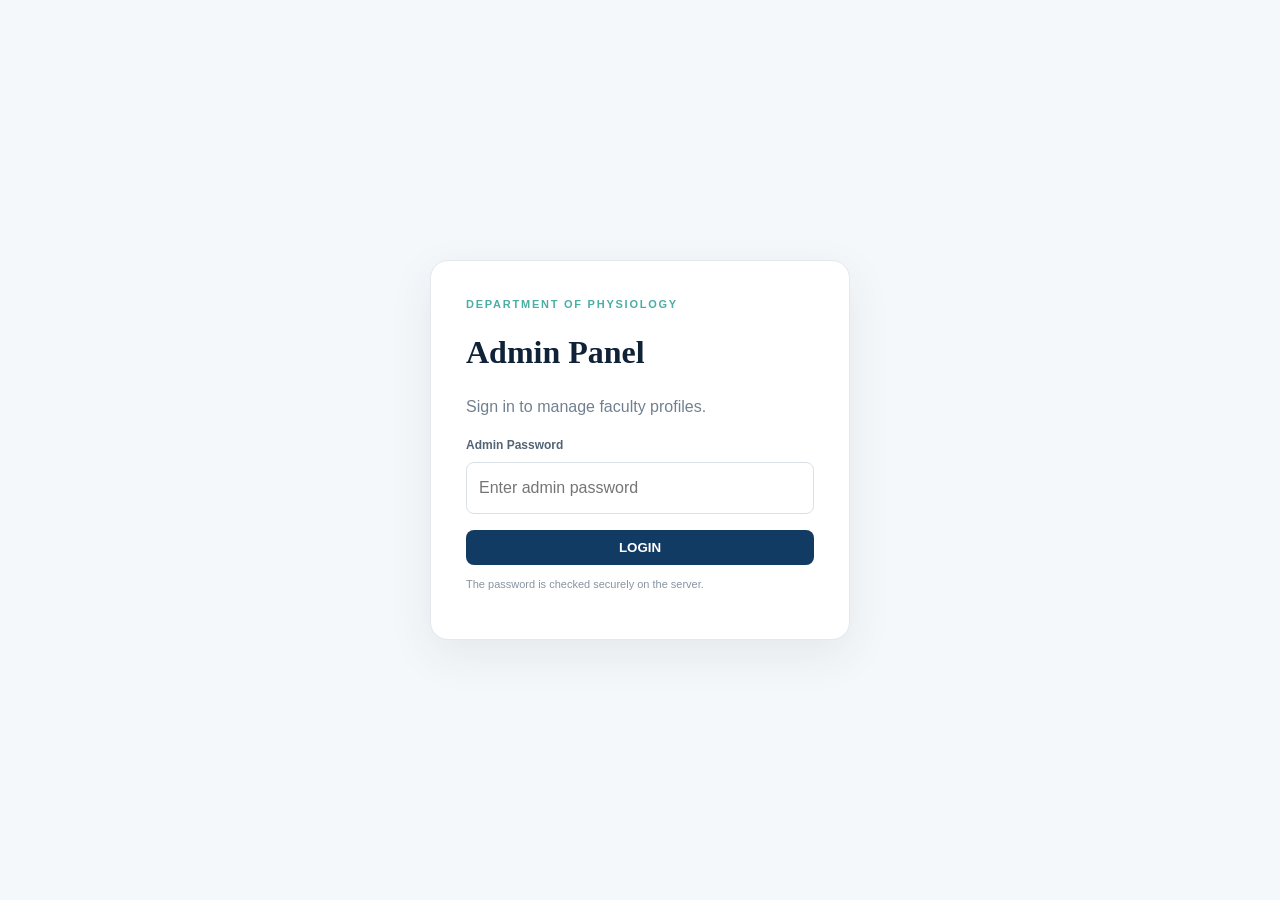
==== admin.html @ 416074bb "Add files via upload" ====
<!DOCTYPE html><html lang="en"><head><meta charset="UTF-8"><meta name="viewport" content="width=device-width,initial-scale=1.0"><title>Physiology Admin Panel</title><link rel="stylesheet" href="styles.css"><style>
body{background:#f5f8fa}.admin-shell{width:min(1100px,94%);margin:40px auto}.admin-top{display:flex;justify-content:space-between;align-items:center;margin-bottom:25px}.admin-top h1{font-family:"Playfair Display",serif;margin:0;color:#102238}.admin-top p{color:#718090}.admin-card{background:#fff;border:1px solid #e2e8ed;border-radius:16px;padding:25px;box-shadow:0 8px 30px rgba(20,45,65,.05)}.faculty-list{display:grid;gap:12px}.faculty-row{display:flex;align-items:center;gap:15px;padding:14px;border:1px solid #e6ebef;border-radius:12px}.mini-avatar{width:54px;height:54px;border-radius:12px;background:#e0f2ef;color:#126d67;display:grid;place-items:center;font-weight:700;overflow:hidden;flex:none}.mini-avatar img{width:100%;height:100%;object-fit:cover}.faculty-row .grow{flex:1}.faculty-row h3{margin:0;font-size:15px}.faculty-row p{margin:3px 0 0;color:#7a8997;font-size:12px}.btn2{border:0;border-radius:8px;padding:10px 14px;font-weight:700;cursor:pointer}.btn-blue{background:#123b63;color:#fff}.btn-green{background:#087f78;color:#fff}.btn-light{background:#eef2f5;color:#31445a}.login-wrap{min-height:100vh;display:grid;place-items:center;padding:20px}.login-card{width:min(420px,100%);background:#fff;padding:35px;border-radius:18px;border:1px solid #e2e8ed;box-shadow:0 15px 45px rgba(20,45,65,.08)}.login-card h1{font-family:"Playfair Display",serif;margin:0 0 5px}.field{margin:16px 0}.field label{display:block;font-size:12px;font-weight:700;margin-bottom:7px;color:#536475}.field input,.field textarea{width:100%;padding:12px;border:1px solid #d9e1e7;border-radius:8px;font:inherit}.field textarea{min-height:110px;resize:vertical}.form-actions{display:flex;gap:10px;flex-wrap:wrap;margin-top:20px}.photo-preview{width:130px;height:130px;border-radius:14px;object-fit:cover;background:#eef2f5;display:block;margin:10px 0}.editor{margin-top:20px}.notice2{padding:12px;border-radius:8px;background:#eef6f5;color:#13645e;margin-bottom:15px;display:none}.error2{background:#fff0f0;color:#9b3030}.small-note{font-size:11px;color:#8794a0}.danger{background:#a63d3d;color:#fff}.hidden{display:none!important}
</style></head><body>
<div id="loginView" class="login-wrap"><div class="login-card"><p class="eyebrow">DEPARTMENT OF PHYSIOLOGY</p><h1>Admin Panel</h1><p style="color:#718090">Sign in to manage faculty profiles.</p><div id="loginMsg" class="notice2"></div><div class="field"><label>Admin Password</label><input id="password" type="password" autocomplete="current-password" placeholder="Enter admin password"></div><button class="btn2 btn-blue" style="width:100%" onclick="login()">LOGIN</button><p class="small-note">The password is checked securely on the server.</p></div></div>
<div id="adminView" class="admin-shell hidden"><div class="admin-top"><div><p class="eyebrow">PHYSIOLOGY ADMINISTRATION</p><h1>Faculty Management</h1><p>Add, edit or remove faculty profiles.</p></div><div><button class="btn2 btn-green" onclick="newFaculty()">+ Add Faculty</button> <button class="btn2 btn-light" onclick="logout()">Logout</button></div></div>
<div class="admin-card"><div id="msg" class="notice2"></div><div id="listView"><div id="facultyList" class="faculty-list"></div></div>
<div id="editor" class="editor hidden"><h2 id="editorTitle">Edit Faculty</h2><input id="id" type="hidden"><div class="field"><label>Name *</label><input id="name"></div><div class="field"><label>Role / Designation</label><input id="role" placeholder="FACULTY or HEAD OF DEPARTMENT"></div><div class="field"><label>Designation</label><input id="designation" placeholder="e.g. Professor, Associate Professor"></div><div class="field"><label>Qualification</label><input id="qualification" placeholder="e.g. MBBS, MD (Physiology)"></div><div class="field"><label>About</label><textarea id="about"></textarea></div><div class="field"><label>Research Interests</label><textarea id="research"></textarea></div><div class="field"><label>Email</label><input id="email" type="email"></div><div class="field"><label>Faculty Photograph</label><input id="photoFile" type="file" accept="image/jpeg,image/png,image/webp"><img id="photoPreview" class="photo-preview hidden"><p class="small-note">For this GitHub-based version, keep each image below about 900 KB.</p></div><div class="form-actions"><button class="btn2 btn-green" onclick="saveFaculty()">SAVE CHANGES</button><button class="btn2 btn-light" onclick="showList()">CANCEL</button><button id="deleteBtn" class="btn2 danger" onclick="deleteFaculty()">DELETE FACULTY</button></div></div></div></div>
<script>
let faculty=[],editing=null;
const $=id=>document.getElementById(id);
async function api(action,opts={}){const r=await fetch('/api/admin?action='+action,{...opts,headers:{'Content-Type':'application/json',...(opts.headers||{})}});let d={};try{d=await r.json()}catch{}if(!r.ok)throw new Error(d.error||'Request failed');return d}
function msg(t,err=false){const e=$('msg');e.textContent=t;e.className='notice2 '+(err?'error2':'');e.style.display='block'}
function loginMsg(t,err=false){const e=$('loginMsg');e.textContent=t;e.className='notice2 '+(err?'error2':'');e.style.display='block'}
async function login(){try{await api('login',{method:'POST',body:JSON.stringify({password:$('password').value})});$('loginView').classList.add('hidden');$('adminView').classList.remove('hidden');await load();}catch(e){loginMsg(e.message,true)}}
async function load(){const d=await api('list');faculty=d.faculty||[];renderList();const target=sessionStorage.getItem('editFacultyId');if(target){sessionStorage.removeItem('editFacultyId');const f=faculty.find(x=>x.id===target);if(f)editFaculty(f.id)}}
function renderList(){$('facultyList').innerHTML=faculty.map(f=>{const av=f.photo?`<img src="${esc(f.photo)}">`:esc(f.initials||initials(f.name));return `<div class="faculty-row"><div class="mini-avatar">${av}</div><div class="grow"><h3>${esc(f.name)}</h3><p>${esc(f.designation||f.role||'Faculty')}</p></div><button class="btn2 btn-blue" onclick="editFaculty('${esc(f.id)}')">EDIT</button></div>`}).join('')}
function initials(n){return n.replace(/^Dr\\.\\s*/i,'').split(/\\s+/).slice(0,3).map(x=>x[0]).join('').toUpperCase()}
function esc(s=''){return String(s).replace(/[&<>"']/g,c=>({'&':'&amp;','<':'&lt;','>':'&gt;','"':'&quot;',"'":'&#39;'}[c]))}
function editFaculty(id){editing=faculty.find(f=>f.id===id);if(!editing)return;$('editorTitle').textContent='Edit Faculty';$('id').value=editing.id;$('name').value=editing.name||'';$('role').value=editing.role||'';$('designation').value=editing.designation||'';$('qualification').value=editing.qualification||'';$('about').value=editing.about||'';$('research').value=editing.research||'';$('email').value=editing.email||'';$('photoPreview').classList.toggle('hidden',!editing.photo);if(editing.photo){$('photoPreview').src=editing.photo}$('deleteBtn').classList.remove('hidden');$('listView').classList.add('hidden');$('editor').classList.remove('hidden')}
function newFaculty(){editing=null;$('editorTitle').textContent='Add Faculty';$('id').value='';['name','role','designation','qualification','about','research','email'].forEach(x=>$(x).value='');$('photoPreview').classList.add('hidden');$('deleteBtn').classList.add('hidden');$('listView').classList.add('hidden');$('editor').classList.remove('hidden')}
function showList(){$('editor').classList.add('hidden');$('listView').classList.remove('hidden');msg('');}
function slugify(s){return s.toLowerCase().replace(/^dr\\.\\s*/,'').replace(/[^a-z0-9]+/g,'-').replace(/^-|-$/g,'').slice(0,70)}
async function saveFaculty(){const name=$('name').value.trim();if(!name){msg('Name is required.',true);return}let id=$('id').value||slugify(name);if(!editing && faculty.some(f=>f.id===id))id=id+'-'+Date.now().toString().slice(-5);let photo=editing?.photo||'';const file=$('photoFile').files[0];if(file){if(file.size>900*1024){msg('Image is too large. Please use an image below 900 KB.',true);return}photo=await readFile(file)}const payload={id,name,role:$('role').value.trim()||'FACULTY',designation:$('designation').value.trim(),qualification:$('qualification').value.trim(),about:$('about').value.trim(),research:$('research').value.trim(),email:$('email').value.trim(),photo};try{msg('Saving…');const d=await api('save',{method:'POST',body:JSON.stringify(payload)});faculty=d.faculty;editing=faculty.find(f=>f.id===id);renderList();showList();msg('Saved successfully. Vercel will redeploy automatically.')}catch(e){msg(e.message,true)}}
function readFile(file){return new Promise((res,rej)=>{const r=new FileReader();r.onload=()=>res(r.result);r.onerror=rej;r.readAsDataURL(file)})}
async function deleteFaculty(){if(!editing)return;if(!confirm('Delete '+editing.name+'?'))return;try{const d=await api('delete',{method:'POST',body:JSON.stringify({id:editing.id})});faculty=d.faculty;editing=null;renderList();showList();msg('Faculty profile deleted.')}catch(e){msg(e.message,true)}}
async function logout(){await api('logout',{method:'POST'});location.reload()}
$('photoFile').addEventListener('change',()=>{const f=$('photoFile').files[0];if(f){const r=new FileReader();r.onload=()=>{$('photoPreview').src=r.result;$('photoPreview').classList.remove('hidden')};r.readAsDataURL(f)}})
(async()=>{try{const d=await api('session');if(d.authenticated){$('loginView').classList.add('hidden');$('adminView').classList.remove('hidden');await load()}}catch{}})();
</script></body></html>
---- styles.css ----
*{box-sizing:border-box}html{scroll-behavior:smooth}body{margin:0;font-family:Inter,Arial,sans-serif;color:#102238;background:#fff;line-height:1.6}.container{width:min(1120px,92%);margin:auto}.site-header{position:sticky;top:0;z-index:20;background:rgba(255,255,255,.94);backdrop-filter:blur(14px);border-bottom:1px solid #e8edf2}.nav-wrap{height:78px;display:flex;align-items:center;justify-content:space-between}.brand{display:flex;align-items:center;gap:12px;color:#102238;text-decoration:none}.brand-mark{width:42px;height:42px;border-radius:12px;background:#123b63;color:white;display:grid;place-items:center;font-weight:700}.brand strong{display:block;font-size:14px}.brand span{display:block;color:#68788a;font-size:11px;margin-top:1px}.nav{display:flex;gap:25px}.nav a{color:#31445a;text-decoration:none;font-size:13px;font-weight:600}.nav a:hover{color:#087f78}.menu-btn{display:none;border:0;background:none;font-size:25px}.hero{min-height:650px;position:relative;display:flex;align-items:center;background:linear-gradient(120deg,#0b2945,#164b65 55%,#087f78);overflow:hidden}.hero:after{content:"";position:absolute;width:600px;height:600px;border:1px solid rgba(255,255,255,.12);border-radius:50%;right:-150px;top:-180px;box-shadow:0 0 0 80px rgba(255,255,255,.025),0 0 0 160px rgba(255,255,255,.018)}.hero-content{position:relative;z-index:2;color:white;max-width:780px}.eyebrow{letter-spacing:.16em;font-size:11px;font-weight:700;color:#4aaea4;margin:0 0 14px}.hero .eyebrow{color:#a9e6df}.hero h1{font-family:"Playfair Display",serif;font-size:clamp(48px,7vw,86px);line-height:1.02;margin:0 0 22px}.hero h1 span{color:#8be1d7}.hero-text{font-size:17px;max-width:650px;color:#d9e7ed}.hero-actions{display:flex;gap:12px;margin-top:30px}.btn{display:inline-block;padding:13px 20px;border-radius:8px;text-decoration:none;font-size:13px;font-weight:700}.btn.primary{background:#d5f1ed;color:#0d3b49}.btn.secondary{border:1px solid rgba(255,255,255,.35);color:#fff}.stats{background:#f5f8fa;border-bottom:1px solid #e4ebef}.stats-grid{display:grid;grid-template-columns:repeat(5,1fr)}.stats-grid div{padding:27px 14px;text-align:center;border-right:1px solid #e2e9ed}.stats-grid div:last-child{border:0}.stats strong{display:block;font-family:"Playfair Display",serif;font-size:28px;color:#123b63}.stats span{font-size:11px;color:#6c7b8b;text-transform:uppercase;letter-spacing:.08em}.section{padding:95px 0}.section.soft{background:#f6f8f9}.split{display:grid;grid-template-columns:1fr 1.15fr;gap:80px}.section h2{font-family:"Playfair Display",serif;font-size:42px;line-height:1.12;margin:0;color:#102238}.section-copy{color:#5d6d7c;font-size:15px}.section-copy p{margin-top:0;margin-bottom:20px}.section-heading{display:flex;justify-content:space-between;align-items:end;gap:40px;margin-bottom:35px}.section-heading>p{max-width:400px;color:#718090;font-size:13px}.faculty-grid{display:grid;grid-template-columns:repeat(3,1fr);gap:16px}.faculty-card{background:#fff;border:1px solid #e4e9ed;border-radius:12px;padding:23px;min-height:190px;transition:.2s;cursor:pointer}.faculty-card:hover{transform:translateY(-3px);box-shadow:0 12px 35px rgba(22,48,70,.08)}.faculty-card.featured{grid-column:span 3;display:flex;gap:24px;align-items:center;background:#123b63;color:white;border:0;min-height:210px}.faculty-card.featured .role{color:#8be1d7}.faculty-card.featured h3{font-size:25px}.avatar{width:92px;height:92px;border-radius:50%;background:#e0f2ef;color:#126d67;display:grid;place-items:center;font-weight:700;font-size:17px;flex:none;overflow:hidden}.avatar img{width:100%;height:100%;object-fit:cover}.faculty-card.featured .avatar{background:#d5f1ed}.role{font-size:10px;letter-spacing:.14em;font-weight:800;color:#087f78}.faculty-card h3{font-family:"Playfair Display",serif;font-size:20px;margin:6px 0 3px}.faculty-card p{margin:0;color:#758392;font-size:13px}.faculty-card.featured p{color:#c9dbe5}.faculty-card .hint{font-size:11px;color:#8a99a6;margin-top:12px}.faculty-card.featured .hint{color:#b7cbd6}.info-grid,.facility-grid{display:grid;grid-template-columns:repeat(3,1fr);gap:18px;margin-top:35px}.info-card,.facility{border:1px solid #e2e8ed;border-radius:12px;padding:28px;background:#fff}.info-card span{font-size:11px;color:#087f78;font-weight:800}.info-card h3,.facility h3{margin:20px 0 8px;font-size:18px}.info-card p,.facility p{font-size:13px;color:#718090}.dark{background:#102c44;color:#fff}.dark h2{color:#fff}.dark .section-copy{color:#c5d4de}.tag-row{display:flex;gap:8px;flex-wrap:wrap;margin-top:30px}.tag-row span{border:1px solid rgba(255,255,255,.2);padding:8px 12px;border-radius:20px;font-size:11px}.facility-icon{font-size:26px;color:#087f78}.cta{padding:80px 0;background:#e8f5f2;text-align:center}.cta h2{font-family:"Playfair Display",serif;font-size:44px;margin:0 0 28px;color:#123b63}.contact{background:#f8fafb}.contact-box{background:#fff;border:1px solid #e2e8ed;border-radius:12px;padding:28px;color:#536475}.contact-box .small{font-size:12px;color:#8895a1}footer{background:#0b2237;color:#d8e3e9;padding:28px 0}.footer-wrap{display:flex;justify-content:space-between;gap:30px;font-size:12px}.footer-wrap span{color:#91a4b2}.loading{grid-column:1/-1;padding:40px;text-align:center;color:#718090}.modal{display:none;position:fixed;inset:0;background:rgba(4,20,32,.72);z-index:100;align-items:center;justify-content:center;padding:20px}.modal.show{display:flex}.profile-modal{background:#fff;border-radius:18px;width:min(760px,100%);max-height:90vh;overflow:auto;padding:38px;position:relative}.modal-close{position:absolute;right:18px;top:12px;border:0;background:none;font-size:30px;cursor:pointer;color:#617080}.profile-head{display:flex;gap:25px;align-items:center;border-bottom:1px solid #e7edf1;padding-bottom:25px;margin-bottom:25px}.profile-photo{width:130px;height:130px;border-radius:18px;object-fit:cover;background:#e0f2ef}.profile-placeholder{width:130px;height:130px;border-radius:18px;background:#e0f2ef;color:#126d67;display:grid;place-items:center;font-size:28px;font-weight:700}.profile-modal h2{font-family:"Playfair Display",serif;font-size:34px;margin:4px 0}.profile-label{font-size:10px;letter-spacing:.14em;font-weight:800;color:#087f78}.profile-section{margin-top:22px}.profile-section h4{margin:0 0 7px;font-size:12px;text-transform:uppercase;letter-spacing:.08em;color:#68788a}.profile-section p{margin:0;color:#536475;white-space:pre-wrap}.edit-profile-btn{margin-top:28px;border:0;background:#123b63;color:#fff;padding:12px 18px;border-radius:8px;font-weight:700;cursor:pointer}@media(max-width:800px){.nav{display:none;position:absolute;top:78px;left:0;right:0;background:#fff;padding:18px 4%;border-bottom:1px solid #e8edf2;flex-direction:column}.nav.open{display:flex}.menu-btn{display:block}.stats-grid{grid-template-columns:repeat(2,1fr)}.stats-grid div:nth-child(5){grid-column:span 2}.split{grid-template-columns:1fr;gap:25px}.faculty-grid{grid-template-columns:1fr}.faculty-card.featured{grid-column:auto}.info-grid,.facility-grid{grid-template-columns:1fr}.section-heading{display:block}.section-heading>p{margin-top:15px}.hero{min-height:600px}.footer-wrap{display:block}.footer-wrap>div:last-child{margin-top:15px}.profile-head{align-items:flex-start}.profile-modal h2{font-size:27px}}
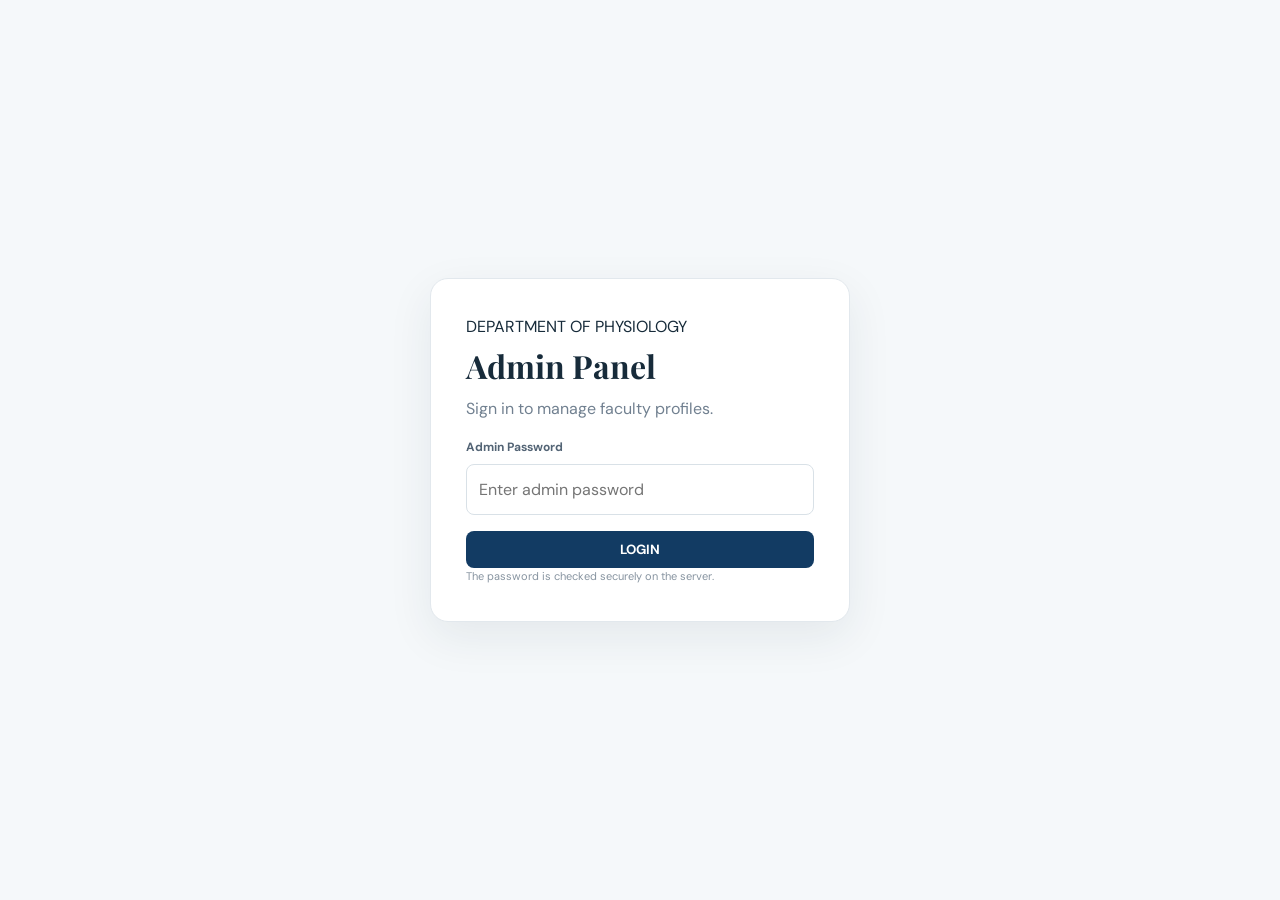
==== commit 2e4c8a25: "Install and Configure Vercel Web Analytics ## Vercel Web Analytics Implementation  Successfully impl" ====
--- a/admin.html
+++ b/admin.html
@@ -1,4 +1,4 @@
-<!DOCTYPE html><html lang="en"><head><meta charset="UTF-8"><meta name="viewport" content="width=device-width,initial-scale=1.0"><title>Physiology Admin Panel</title><link rel="stylesheet" href="styles.css"><style>
+<!DOCTYPE html><html lang="en"><head><meta charset="UTF-8"><meta name="viewport" content="width=device-width,initial-scale=1.0"><title>Physiology Admin Panel</title><link rel="stylesheet" href="styles.css"><!-- Vercel Web Analytics --><script defer src="https://cdn.vercel-insights.com/v1/script.js"></script><style>
 body{background:#f5f8fa}.admin-shell{width:min(1100px,94%);margin:40px auto}.admin-top{display:flex;justify-content:space-between;align-items:center;margin-bottom:25px}.admin-top h1{font-family:"Playfair Display",serif;margin:0;color:#102238}.admin-top p{color:#718090}.admin-card{background:#fff;border:1px solid #e2e8ed;border-radius:16px;padding:25px;box-shadow:0 8px 30px rgba(20,45,65,.05)}.faculty-list{display:grid;gap:12px}.faculty-row{display:flex;align-items:center;gap:15px;padding:14px;border:1px solid #e6ebef;border-radius:12px}.mini-avatar{width:54px;height:54px;border-radius:12px;background:#e0f2ef;color:#126d67;display:grid;place-items:center;font-weight:700;overflow:hidden;flex:none}.mini-avatar img{width:100%;height:100%;object-fit:cover}.faculty-row .grow{flex:1}.faculty-row h3{margin:0;font-size:15px}.faculty-row p{margin:3px 0 0;color:#7a8997;font-size:12px}.btn2{border:0;border-radius:8px;padding:10px 14px;font-weight:700;cursor:pointer}.btn-blue{background:#123b63;color:#fff}.btn-green{background:#087f78;color:#fff}.btn-light{background:#eef2f5;color:#31445a}.login-wrap{min-height:100vh;display:grid;place-items:center;padding:20px}.login-card{width:min(420px,100%);background:#fff;padding:35px;border-radius:18px;border:1px solid #e2e8ed;box-shadow:0 15px 45px rgba(20,45,65,.08)}.login-card h1{font-family:"Playfair Display",serif;margin:0 0 5px}.field{margin:16px 0}.field label{display:block;font-size:12px;font-weight:700;margin-bottom:7px;color:#536475}.field input,.field textarea{width:100%;padding:12px;border:1px solid #d9e1e7;border-radius:8px;font:inherit}.field textarea{min-height:110px;resize:vertical}.form-actions{display:flex;gap:10px;flex-wrap:wrap;margin-top:20px}.photo-preview{width:130px;height:130px;border-radius:14px;object-fit:cover;background:#eef2f5;display:block;margin:10px 0}.editor{margin-top:20px}.notice2{padding:12px;border-radius:8px;background:#eef6f5;color:#13645e;margin-bottom:15px;display:none}.error2{background:#fff0f0;color:#9b3030}.small-note{font-size:11px;color:#8794a0}.danger{background:#a63d3d;color:#fff}.hidden{display:none!important}
 </style></head><body>
 <div id="loginView" class="login-wrap"><div class="login-card"><p class="eyebrow">DEPARTMENT OF PHYSIOLOGY</p><h1>Admin Panel</h1><p style="color:#718090">Sign in to manage faculty profiles.</p><div id="loginMsg" class="notice2"></div><div class="field"><label>Admin Password</label><input id="password" type="password" autocomplete="current-password" placeholder="Enter admin password"></div><button class="btn2 btn-blue" style="width:100%" onclick="login()">LOGIN</button><p class="small-note">The password is checked securely on the server.</p></div></div>
--- a/styles.css
+++ b/styles.css
@@ -1 +1,1813 @@
-*{box-sizing:border-box}html{scroll-behavior:smooth}body{margin:0;font-family:Inter,Arial,sans-serif;color:#102238;background:#fff;line-height:1.6}.container{width:min(1120px,92%);margin:auto}.site-header{position:sticky;top:0;z-index:20;background:rgba(255,255,255,.94);backdrop-filter:blur(14px);border-bottom:1px solid #e8edf2}.nav-wrap{height:78px;display:flex;align-items:center;justify-content:space-between}.brand{display:flex;align-items:center;gap:12px;color:#102238;text-decoration:none}.brand-mark{width:42px;height:42px;border-radius:12px;background:#123b63;color:white;display:grid;place-items:center;font-weight:700}.brand strong{display:block;font-size:14px}.brand span{display:block;color:#68788a;font-size:11px;margin-top:1px}.nav{display:flex;gap:25px}.nav a{color:#31445a;text-decoration:none;font-size:13px;font-weight:600}.nav a:hover{color:#087f78}.menu-btn{display:none;border:0;background:none;font-size:25px}.hero{min-height:650px;position:relative;display:flex;align-items:center;background:linear-gradient(120deg,#0b2945,#164b65 55%,#087f78);overflow:hidden}.hero:after{content:"";position:absolute;width:600px;height:600px;border:1px solid rgba(255,255,255,.12);border-radius:50%;right:-150px;top:-180px;box-shadow:0 0 0 80px rgba(255,255,255,.025),0 0 0 160px rgba(255,255,255,.018)}.hero-content{position:relative;z-index:2;color:white;max-width:780px}.eyebrow{letter-spacing:.16em;font-size:11px;font-weight:700;color:#4aaea4;margin:0 0 14px}.hero .eyebrow{color:#a9e6df}.hero h1{font-family:"Playfair Display",serif;font-size:clamp(48px,7vw,86px);line-height:1.02;margin:0 0 22px}.hero h1 span{color:#8be1d7}.hero-text{font-size:17px;max-width:650px;color:#d9e7ed}.hero-actions{display:flex;gap:12px;margin-top:30px}.btn{display:inline-block;padding:13px 20px;border-radius:8px;text-decoration:none;font-size:13px;font-weight:700}.btn.primary{background:#d5f1ed;color:#0d3b49}.btn.secondary{border:1px solid rgba(255,255,255,.35);color:#fff}.stats{background:#f5f8fa;border-bottom:1px solid #e4ebef}.stats-grid{display:grid;grid-template-columns:repeat(5,1fr)}.stats-grid div{padding:27px 14px;text-align:center;border-right:1px solid #e2e9ed}.stats-grid div:last-child{border:0}.stats strong{display:block;font-family:"Playfair Display",serif;font-size:28px;color:#123b63}.stats span{font-size:11px;color:#6c7b8b;text-transform:uppercase;letter-spacing:.08em}.section{padding:95px 0}.section.soft{background:#f6f8f9}.split{display:grid;grid-template-columns:1fr 1.15fr;gap:80px}.section h2{font-family:"Playfair Display",serif;font-size:42px;line-height:1.12;margin:0;color:#102238}.section-copy{color:#5d6d7c;font-size:15px}.section-copy p{margin-top:0;margin-bottom:20px}.section-heading{display:flex;justify-content:space-between;align-items:end;gap:40px;margin-bottom:35px}.section-heading>p{max-width:400px;color:#718090;font-size:13px}.faculty-grid{display:grid;grid-template-columns:repeat(3,1fr);gap:16px}.faculty-card{background:#fff;border:1px solid #e4e9ed;border-radius:12px;padding:23px;min-height:190px;transition:.2s;cursor:pointer}.faculty-card:hover{transform:translateY(-3px);box-shadow:0 12px 35px rgba(22,48,70,.08)}.faculty-card.featured{grid-column:span 3;display:flex;gap:24px;align-items:center;background:#123b63;color:white;border:0;min-height:210px}.faculty-card.featured .role{color:#8be1d7}.faculty-card.featured h3{font-size:25px}.avatar{width:92px;height:92px;border-radius:50%;background:#e0f2ef;color:#126d67;display:grid;place-items:center;font-weight:700;font-size:17px;flex:none;overflow:hidden}.avatar img{width:100%;height:100%;object-fit:cover}.faculty-card.featured .avatar{background:#d5f1ed}.role{font-size:10px;letter-spacing:.14em;font-weight:800;color:#087f78}.faculty-card h3{font-family:"Playfair Display",serif;font-size:20px;margin:6px 0 3px}.faculty-card p{margin:0;color:#758392;font-size:13px}.faculty-card.featured p{color:#c9dbe5}.faculty-card .hint{font-size:11px;color:#8a99a6;margin-top:12px}.faculty-card.featured .hint{color:#b7cbd6}.info-grid,.facility-grid{display:grid;grid-template-columns:repeat(3,1fr);gap:18px;margin-top:35px}.info-card,.facility{border:1px solid #e2e8ed;border-radius:12px;padding:28px;background:#fff}.info-card span{font-size:11px;color:#087f78;font-weight:800}.info-card h3,.facility h3{margin:20px 0 8px;font-size:18px}.info-card p,.facility p{font-size:13px;color:#718090}.dark{background:#102c44;color:#fff}.dark h2{color:#fff}.dark .section-copy{color:#c5d4de}.tag-row{display:flex;gap:8px;flex-wrap:wrap;margin-top:30px}.tag-row span{border:1px solid rgba(255,255,255,.2);padding:8px 12px;border-radius:20px;font-size:11px}.facility-icon{font-size:26px;color:#087f78}.cta{padding:80px 0;background:#e8f5f2;text-align:center}.cta h2{font-family:"Playfair Display",serif;font-size:44px;margin:0 0 28px;color:#123b63}.contact{background:#f8fafb}.contact-box{background:#fff;border:1px solid #e2e8ed;border-radius:12px;padding:28px;color:#536475}.contact-box .small{font-size:12px;color:#8895a1}footer{background:#0b2237;color:#d8e3e9;padding:28px 0}.footer-wrap{display:flex;justify-content:space-between;gap:30px;font-size:12px}.footer-wrap span{color:#91a4b2}.loading{grid-column:1/-1;padding:40px;text-align:center;color:#718090}.modal{display:none;position:fixed;inset:0;background:rgba(4,20,32,.72);z-index:100;align-items:center;justify-content:center;padding:20px}.modal.show{display:flex}.profile-modal{background:#fff;border-radius:18px;width:min(760px,100%);max-height:90vh;overflow:auto;padding:38px;position:relative}.modal-close{position:absolute;right:18px;top:12px;border:0;background:none;font-size:30px;cursor:pointer;color:#617080}.profile-head{display:flex;gap:25px;align-items:center;border-bottom:1px solid #e7edf1;padding-bottom:25px;margin-bottom:25px}.profile-photo{width:130px;height:130px;border-radius:18px;object-fit:cover;background:#e0f2ef}.profile-placeholder{width:130px;height:130px;border-radius:18px;background:#e0f2ef;color:#126d67;display:grid;place-items:center;font-size:28px;font-weight:700}.profile-modal h2{font-family:"Playfair Display",serif;font-size:34px;margin:4px 0}.profile-label{font-size:10px;letter-spacing:.14em;font-weight:800;color:#087f78}.profile-section{margin-top:22px}.profile-section h4{margin:0 0 7px;font-size:12px;text-transform:uppercase;letter-spacing:.08em;color:#68788a}.profile-section p{margin:0;color:#536475;white-space:pre-wrap}.edit-profile-btn{margin-top:28px;border:0;background:#123b63;color:#fff;padding:12px 18px;border-radius:8px;font-weight:700;cursor:pointer}@media(max-width:800px){.nav{display:none;position:absolute;top:78px;left:0;right:0;background:#fff;padding:18px 4%;border-bottom:1px solid #e8edf2;flex-direction:column}.nav.open{display:flex}.menu-btn{display:block}.stats-grid{grid-template-columns:repeat(2,1fr)}.stats-grid div:nth-child(5){grid-column:span 2}.split{grid-template-columns:1fr;gap:25px}.faculty-grid{grid-template-columns:1fr}.faculty-card.featured{grid-column:auto}.info-grid,.facility-grid{grid-template-columns:1fr}.section-heading{display:block}.section-heading>p{margin-top:15px}.hero{min-height:600px}.footer-wrap{display:block}.footer-wrap>div:last-child{margin-top:15px}.profile-head{align-items:flex-start}.profile-modal h2{font-size:27px}}+/* =========================================================
+   NORTH BENGAL MEDICAL COLLEGE & HOSPITAL
+   DEPARTMENT OF PHYSIOLOGY
+   PREMIUM MEDICAL EDITORIAL DESIGN
+   ========================================================= */
+
+
+/* =========================================================
+   GOOGLE FONTS
+   ========================================================= */
+
+@import url('https://fonts.googleapis.com/css2?family=DM+Sans:wght@400;500;600;700&family=Playfair+Display:wght@500;600;700&display=swap');
+
+
+/* =========================================================
+   VARIABLES
+   ========================================================= */
+
+:root {
+  --navy: #0b263d;
+  --navy-dark: #061725;
+
+  --teal: #087f78;
+  --teal-dark: #056b65;
+  --teal-light: #e8f5f3;
+
+  --blue-soft: #eef5fa;
+
+  --white: #ffffff;
+  --ivory: #fafcfb;
+  --soft: #f2f7f7;
+
+  --text: #172b3a;
+  --muted: #687b8a;
+
+  --border: #dce6ea;
+
+  --shadow-sm:
+    0 8px 25px rgba(11, 38, 61, 0.06);
+
+  --shadow-md:
+    0 18px 45px rgba(11, 38, 61, 0.10);
+
+  --shadow-lg:
+    0 30px 80px rgba(11, 38, 61, 0.14);
+
+  --radius: 16px;
+
+  --max-width: 1180px;
+}
+
+
+/* =========================================================
+   RESET
+   ========================================================= */
+
+* {
+  box-sizing: border-box;
+  margin: 0;
+  padding: 0;
+}
+
+html {
+  scroll-behavior: smooth;
+}
+
+body {
+  font-family: "DM Sans", sans-serif;
+
+  background: var(--ivory);
+  color: var(--text);
+
+  line-height: 1.6;
+
+  overflow-x: hidden;
+}
+
+img {
+  max-width: 100%;
+  display: block;
+}
+
+a {
+  color: inherit;
+  text-decoration: none;
+}
+
+button,
+input,
+textarea,
+select {
+  font-family: inherit;
+}
+
+
+/* =========================================================
+   TEXT SELECTION
+   ========================================================= */
+
+::selection {
+  background: var(--teal);
+  color: white;
+}
+
+
+/* =========================================================
+   GLOBAL CONTAINER
+   ========================================================= */
+
+.container {
+  width: min(var(--max-width), 90%);
+  margin: 0 auto;
+}
+
+
+/* =========================================================
+   HEADER
+   ========================================================= */
+
+.site-header {
+  position: sticky;
+  top: 0;
+
+  z-index: 1000;
+
+  background: rgba(255, 255, 255, 0.94);
+
+  backdrop-filter: blur(18px);
+  -webkit-backdrop-filter: blur(18px);
+
+  border-bottom: 1px solid rgba(220, 230, 234, 0.9);
+}
+
+.nav-wrap {
+  min-height: 78px;
+
+  display: flex;
+
+  align-items: center;
+
+  justify-content: space-between;
+
+  gap: 40px;
+}
+
+
+/* =========================================================
+   BRAND
+   ========================================================= */
+
+.brand {
+  display: flex;
+
+  align-items: center;
+
+  gap: 14px;
+
+  flex-shrink: 0;
+}
+
+.brand-mark {
+  width: 42px;
+  height: 42px;
+
+  display: grid;
+
+  place-items: center;
+
+  border-radius: 11px;
+
+  background:
+    linear-gradient(
+      145deg,
+      #edf8f7,
+      #e0f1ef
+    );
+
+  border: 1px solid #d4e9e6;
+
+  color: var(--teal);
+
+  font-size: 13px;
+
+  font-weight: 700;
+
+  letter-spacing: 1px;
+
+  box-shadow:
+    0 4px 12px rgba(8, 127, 120, 0.05);
+}
+
+.brand-text {
+  display: flex;
+
+  flex-direction: column;
+}
+
+.brand-text strong {
+  color: var(--navy);
+
+  font-size: 15px;
+
+  font-weight: 700;
+
+  line-height: 1.2;
+}
+
+.brand-text span {
+  margin-top: 3px;
+
+  color: var(--muted);
+
+  font-size: 10px;
+
+  letter-spacing: 0.35px;
+
+  white-space: nowrap;
+}
+
+
+/* =========================================================
+   NAVIGATION
+   ========================================================= */
+
+.nav {
+  display: flex;
+
+  align-items: center;
+
+  justify-content: flex-end;
+
+  gap: 30px;
+
+  width: auto;
+
+  margin: 0;
+
+  padding: 0;
+}
+
+.nav a {
+  position: relative;
+
+  color: #435666;
+
+  font-size: 13px;
+
+  font-weight: 600;
+
+  white-space: nowrap;
+
+  transition:
+    color 0.25s ease;
+}
+
+.nav a::after {
+  content: "";
+
+  position: absolute;
+
+  left: 0;
+
+  bottom: -7px;
+
+  width: 0;
+
+  height: 2px;
+
+  background: var(--teal);
+
+  border-radius: 5px;
+
+  transition:
+    width 0.25s ease;
+}
+
+.nav a:hover {
+  color: var(--teal);
+}
+
+.nav a:hover::after {
+  width: 100%;
+}
+
+
+/* =========================================================
+   MOBILE MENU BUTTON
+   ========================================================= */
+
+.menu-btn {
+  display: none;
+
+  width: 40px;
+  height: 40px;
+
+  align-items: center;
+  justify-content: center;
+
+  border: 1px solid var(--border);
+
+  border-radius: 9px;
+
+  background: white;
+
+  color: var(--navy);
+
+  font-size: 18px;
+
+  cursor: pointer;
+
+  transition:
+    background 0.2s ease,
+    color 0.2s ease;
+}
+
+.menu-btn:hover {
+  background: var(--teal-light);
+
+  color: var(--teal);
+}
+
+
+/* =========================================================
+   HERO
+   ========================================================= */
+
+.hero {
+  position: relative;
+
+  min-height: 650px;
+
+  display: flex;
+
+  align-items: center;
+
+  overflow: hidden;
+
+  background:
+
+    radial-gradient(
+      circle at 82% 23%,
+      rgba(8, 127, 120, 0.18),
+      transparent 28%
+    ),
+
+    radial-gradient(
+      circle at 68% 86%,
+      rgba(39, 105, 160, 0.09),
+      transparent 32%
+    ),
+
+    linear-gradient(
+      120deg,
+      #fbfdfd 0%,
+      #f6fbfa 42%,
+      #edf7f6 100%
+    );
+}
+
+
+/* HERO LARGE CIRCLE */
+
+.hero::before {
+  content: "";
+
+  position: absolute;
+
+  width: 570px;
+  height: 570px;
+
+  right: -230px;
+  top: -220px;
+
+  border-radius: 50%;
+
+  border: 1px solid rgba(8, 127, 120, 0.12);
+
+  background:
+    radial-gradient(
+      circle,
+      rgba(8, 127, 120, 0.07),
+      rgba(8, 127, 120, 0.015) 48%,
+      transparent 70%
+    );
+
+  pointer-events: none;
+}
+
+
+/* HERO SECOND CIRCLE */
+
+.hero::after {
+  content: "";
+
+  position: absolute;
+
+  width: 760px;
+  height: 760px;
+
+  right: -430px;
+  top: -320px;
+
+  border-radius: 50%;
+
+  border: 1px solid rgba(8, 127, 120, 0.06);
+
+  pointer-events: none;
+}
+
+
+.hero-content {
+  position: relative;
+
+  z-index: 2;
+}
+
+
+/* HERO EYEBROW */
+
+.hero .eyebrow {
+  color: var(--teal);
+
+  font-size: 11px;
+
+  font-weight: 700;
+
+  letter-spacing: 2.8px;
+
+  text-transform: uppercase;
+}
+
+
+/* HERO TITLE */
+
+.hero h1 {
+  max-width: 820px;
+
+  margin: 16px 0 26px;
+
+  color: var(--navy);
+
+  font-family: "Playfair Display", serif;
+
+  font-size: clamp(
+    52px,
+    7vw,
+    88px
+  );
+
+  line-height: 0.98;
+
+  letter-spacing: -3.5px;
+}
+
+.hero h1 span {
+  color: var(--teal);
+}
+
+
+/* HERO DESCRIPTION */
+
+.hero-text {
+  max-width: 600px;
+
+  margin-bottom: 32px;
+
+  color: #61778a;
+
+  font-size: 17px;
+
+  line-height: 1.7;
+}
+
+
+/* HERO BUTTONS */
+
+.hero-actions {
+  display: flex;
+
+  flex-wrap: wrap;
+
+  gap: 12px;
+}
+
+
+/* =========================================================
+   BUTTONS
+   ========================================================= */
+
+.btn {
+  display: inline-flex;
+
+  align-items: center;
+
+  justify-content: center;
+
+  min-height: 50px;
+
+  padding: 13px 24px;
+
+  border-radius: 9px;
+
+  font-size: 13px;
+
+  font-weight: 700;
+
+  cursor: pointer;
+
+  transition:
+    transform 0.25s ease,
+    box-shadow 0.25s ease,
+    background 0.25s ease,
+    border-color 0.25s ease;
+}
+
+
+/* PRIMARY */
+
+.btn.primary {
+  color: white;
+
+  border: 1px solid transparent;
+
+  background:
+    linear-gradient(
+      135deg,
+      #0b263d 0%,
+      #087f78 100%
+    );
+
+  box-shadow:
+    0 9px 24px rgba(8, 127, 120, 0.17);
+}
+
+.btn.primary:hover {
+  transform: translateY(-3px);
+
+  background:
+    linear-gradient(
+      135deg,
+      #087f78 0%,
+      #0b263d 100%
+    );
+
+  box-shadow:
+    0 13px 30px rgba(8, 127, 120, 0.23);
+}
+
+
+/* SECONDARY */
+
+.btn.secondary {
+  color: var(--navy);
+
+  background: rgba(255, 255, 255, 0.82);
+
+  border: 1px solid var(--border);
+
+  box-shadow:
+    0 5px 15px rgba(11, 38, 61, 0.03);
+}
+
+.btn.secondary:hover {
+  color: var(--teal);
+
+  border-color: #b8d9d5;
+
+  background: white;
+
+  transform: translateY(-3px);
+}
+
+
+/* =========================================================
+   STATS
+   ========================================================= */
+
+.stats {
+  position: relative;
+
+  background:
+    linear-gradient(
+      90deg,
+      #ffffff,
+      #f8fcfb,
+      #ffffff
+    );
+
+  border-top: 1px solid var(--border);
+
+  border-bottom: 1px solid var(--border);
+}
+
+.stats-grid {
+  display: grid;
+
+  grid-template-columns:
+    repeat(5, 1fr);
+}
+
+.stats-grid > div {
+  padding: 30px 18px;
+
+  text-align: center;
+
+  border-right: 1px solid var(--border);
+}
+
+.stats-grid > div:last-child {
+  border-right: none;
+}
+
+.stats-grid strong {
+  display: block;
+
+  color: var(--navy);
+
+  font-family: "Playfair Display", serif;
+
+  font-size: 32px;
+
+  line-height: 1;
+}
+
+.stats-grid span {
+  display: block;
+
+  margin-top: 9px;
+
+  color: var(--muted);
+
+  font-size: 10px;
+
+  font-weight: 700;
+
+  letter-spacing: 1.2px;
+
+  text-transform: uppercase;
+}
+
+
+/* =========================================================
+   SECTIONS
+   ========================================================= */
+
+.section {
+  position: relative;
+
+  padding: 105px 0;
+
+  background: var(--ivory);
+}
+
+.section.soft {
+  background:
+    linear-gradient(
+      135deg,
+      #f2f8f7 0%,
+      #edf6f5 48%,
+      #f7fafa 100%
+    );
+}
+
+.section.dark {
+  background:
+    radial-gradient(
+      circle at 85% 20%,
+      rgba(8, 127, 120, 0.20),
+      transparent 30%
+    ),
+    linear-gradient(
+      135deg,
+      #071a2a,
+      #0b263d
+    );
+
+  color: white;
+}
+
+.section h2,
+.cta h2 {
+  margin-top: 10px;
+
+  color: var(--navy);
+
+  font-family: "Playfair Display", serif;
+
+  font-size: clamp(
+    34px,
+    4vw,
+    54px
+  );
+
+  line-height: 1.08;
+
+  letter-spacing: -1.5px;
+}
+
+.section.dark h2 {
+  color: white;
+}
+
+.split {
+  display: grid;
+
+  grid-template-columns:
+    1fr 1fr;
+
+  gap: 80px;
+
+  align-items: start;
+}
+
+.section-copy {
+  color: var(--muted);
+
+  font-size: 15px;
+
+  line-height: 1.75;
+}
+
+.section-copy p + p {
+  margin-top: 18px;
+}
+
+
+/* =========================================================
+   SECTION HEADING
+   ========================================================= */
+
+.section-heading {
+  display: flex;
+
+  align-items: flex-end;
+
+  justify-content: space-between;
+
+  gap: 30px;
+
+  margin-bottom: 38px;
+}
+
+.section-heading > p {
+  margin-bottom: 7px;
+
+  color: var(--muted);
+
+  font-size: 13px;
+}
+
+
+/* =========================================================
+   FACULTY
+   ========================================================= */
+
+.faculty-grid {
+  display: grid;
+
+  grid-template-columns:
+    repeat(3, minmax(0, 1fr));
+
+  gap: 24px;
+}
+
+
+/* CARD */
+
+.faculty-card {
+  position: relative;
+
+  min-height: 255px;
+
+  display: flex;
+
+  flex-direction: column;
+
+  overflow: hidden;
+
+  background: rgba(255, 255, 255, 0.95);
+
+  border: 1px solid var(--border);
+
+  border-radius: var(--radius);
+
+  cursor: pointer;
+
+  box-shadow: var(--shadow-sm);
+
+  transition:
+    transform 0.3s ease,
+    box-shadow 0.3s ease,
+    border-color 0.3s ease;
+}
+
+.faculty-card:hover {
+  transform: translateY(-6px);
+
+  border-color:
+    rgba(8, 127, 120, 0.30);
+
+  box-shadow: var(--shadow-md);
+}
+
+
+/* AVATAR */
+
+.faculty-card .avatar {
+  width: 100%;
+
+  height: 110px;
+
+  flex-shrink: 0;
+
+  display: grid;
+
+  place-items: center;
+
+  overflow: hidden;
+
+  background:
+    linear-gradient(
+      135deg,
+      #eaf7f5,
+      #dcefed
+    );
+
+  color: var(--teal);
+
+  font-size: 36px;
+
+  font-weight: 700;
+
+  letter-spacing: 1px;
+}
+
+.faculty-card .avatar img {
+  width: 100%;
+  height: 100%;
+
+  object-fit: cover;
+}
+
+
+/* CARD CONTENT */
+
+.faculty-card > div:last-child {
+  padding: 17px 19px 19px;
+}
+
+.faculty-card .role {
+  display: block;
+
+  color: var(--teal);
+
+  font-size: 10px;
+
+  font-weight: 700;
+
+  letter-spacing: 1.5px;
+
+  text-transform: uppercase;
+}
+
+.faculty-card h3 {
+  margin-top: 5px;
+
+  color: var(--navy);
+
+  font-family: "Playfair Display", serif;
+
+  font-size: 20px;
+
+  line-height: 1.28;
+}
+
+.faculty-card p {
+  margin-top: 7px;
+
+  color: var(--teal);
+
+  font-size: 11px;
+
+  font-weight: 700;
+
+  letter-spacing: 1px;
+
+  text-transform: uppercase;
+}
+
+.faculty-card .hint {
+  margin-top: 12px;
+
+  color: var(--muted);
+
+  font-size: 12px;
+}
+
+
+/* =========================================================
+   LOADING
+   ========================================================= */
+
+.loading {
+  grid-column: 1 / -1;
+
+  padding: 60px;
+
+  color: var(--muted);
+
+  text-align: center;
+
+  font-size: 14px;
+}
+
+
+/* =========================================================
+   ACADEMICS
+   ========================================================= */
+
+.info-grid {
+  display: grid;
+
+  grid-template-columns:
+    repeat(3, 1fr);
+
+  gap: 22px;
+
+  margin-top: 42px;
+}
+
+.info-card {
+  position: relative;
+
+  padding: 31px;
+
+  background: rgba(255, 255, 255, 0.94);
+
+  border: 1px solid var(--border);
+
+  border-radius: var(--radius);
+
+  box-shadow: var(--shadow-sm);
+
+  transition:
+    transform 0.3s ease,
+    box-shadow 0.3s ease,
+    border-color 0.3s ease;
+}
+
+.info-card::before {
+  content: "";
+
+  position: absolute;
+
+  left: 0;
+  top: 20px;
+  bottom: 20px;
+
+  width: 3px;
+
+  border-radius: 4px;
+
+  background:
+    linear-gradient(
+      to bottom,
+      var(--teal),
+      transparent
+    );
+
+  opacity: 0;
+
+  transition: opacity 0.3s ease;
+}
+
+.info-card:hover {
+  transform: translateY(-5px);
+
+  box-shadow: var(--shadow-md);
+
+  border-color:
+    rgba(8, 127, 120, 0.25);
+}
+
+.info-card:hover::before {
+  opacity: 1;
+}
+
+.info-card > span {
+  color: var(--teal);
+
+  font-size: 11px;
+
+  font-weight: 700;
+
+  letter-spacing: 2px;
+}
+
+.info-card h3 {
+  margin-top: 30px;
+
+  color: var(--navy);
+
+  font-family: "Playfair Display", serif;
+
+  font-size: 23px;
+
+  line-height: 1.25;
+}
+
+.info-card p {
+  margin-top: 13px;
+
+  color: var(--muted);
+
+  font-size: 13px;
+
+  line-height: 1.7;
+}
+
+
+/* =========================================================
+   RESEARCH
+   ========================================================= */
+
+.section.dark .section-copy {
+  color: rgba(255, 255, 255, 0.68);
+}
+
+.tag-row {
+  display: flex;
+
+  flex-wrap: wrap;
+
+  gap: 8px;
+
+  margin-top: 26px;
+}
+
+.tag-row span {
+  padding: 8px 13px;
+
+  border: 1px solid rgba(255,255,255,0.18);
+
+  border-radius: 30px;
+
+  color: rgba(255,255,255,0.76);
+
+  background: rgba(255,255,255,0.025);
+
+  font-size: 11px;
+}
+
+
+/* =========================================================
+   FACILITIES
+   ========================================================= */
+
+.facility-grid {
+  display: grid;
+
+  grid-template-columns:
+    repeat(3, 1fr);
+
+  gap: 22px;
+
+  margin-top: 42px;
+}
+
+.facility {
+  padding: 31px;
+
+  background: white;
+
+  border: 1px solid var(--border);
+
+  border-radius: var(--radius);
+
+  box-shadow: var(--shadow-sm);
+
+  transition:
+    transform 0.3s ease,
+    box-shadow 0.3s ease;
+}
+
+.facility:hover {
+  transform: translateY(-5px);
+
+  box-shadow: var(--shadow-md);
+}
+
+.facility-icon {
+  width: 50px;
+  height: 50px;
+
+  display: grid;
+
+  place-items: center;
+
+  margin-bottom: 22px;
+
+  border-radius: 11px;
+
+  background:
+    linear-gradient(
+      135deg,
+      #e8f6f4,
+      #edf6fb
+    );
+
+  color: var(--teal);
+
+  font-size: 22px;
+}
+
+.facility h3 {
+  color: var(--navy);
+
+  font-family: "Playfair Display", serif;
+
+  font-size: 23px;
+}
+
+.facility p {
+  margin-top: 10px;
+
+  color: var(--muted);
+
+  font-size: 13px;
+}
+
+
+/* =========================================================
+   CTA
+   ========================================================= */
+
+.cta {
+  position: relative;
+
+  overflow: hidden;
+
+  padding: 95px 0;
+
+  text-align: center;
+
+  background:
+    radial-gradient(
+      circle at 20% 20%,
+      rgba(8, 127, 120, 0.14),
+      transparent 30%
+    ),
+    linear-gradient(
+      135deg,
+      #eaf6f4,
+      #eef5fa
+    );
+}
+
+.cta::after {
+  content: "";
+
+  position: absolute;
+
+  width: 350px;
+  height: 350px;
+
+  right: -160px;
+  bottom: -180px;
+
+  border-radius: 50%;
+
+  border: 1px solid rgba(8, 127, 120, 0.12);
+}
+
+.cta h2 {
+  margin-bottom: 28px;
+}
+
+
+/* =========================================================
+   CONTACT
+   ========================================================= */
+
+.contact {
+  background:
+    linear-gradient(
+      135deg,
+      #ffffff,
+      #f5faf9
+    );
+}
+
+.contact-box {
+  padding: 36px;
+
+  background: rgba(255,255,255,0.85);
+
+  border: 1px solid var(--border);
+
+  border-radius: var(--radius);
+
+  box-shadow: var(--shadow-sm);
+}
+
+.contact-box p {
+  color: var(--muted);
+
+  font-size: 14px;
+}
+
+.contact-box strong {
+  color: var(--navy);
+
+  font-size: 16px;
+}
+
+.contact-box p + p {
+  margin-top: 15px;
+}
+
+.contact-box .small {
+  font-size: 12px;
+}
+
+
+/* =========================================================
+   FOOTER
+   ========================================================= */
+
+footer {
+  padding: 40px 0;
+
+  background:
+    linear-gradient(
+      135deg,
+      #061725,
+      #0b263d
+    );
+
+  color: white;
+}
+
+.footer-wrap {
+  display: flex;
+
+  align-items: center;
+
+  justify-content: space-between;
+
+  gap: 30px;
+}
+
+.footer-wrap strong {
+  font-family: "Playfair Display", serif;
+
+  font-size: 18px;
+}
+
+.footer-wrap span {
+  color: rgba(255,255,255,0.55);
+
+  font-size: 12px;
+}
+
+.footer-wrap > div:last-child {
+  color: rgba(255,255,255,0.55);
+
+  font-size: 11px;
+}
+
+
+/* =========================================================
+   PROFILE MODAL
+   ========================================================= */
+
+.modal {
+  position: fixed;
+
+  inset: 0;
+
+  z-index: 3000;
+
+  display: none;
+
+  align-items: center;
+
+  justify-content: center;
+
+  padding: 25px;
+
+  background:
+    rgba(5, 20, 32, 0.72);
+
+  backdrop-filter: blur(9px);
+  -webkit-backdrop-filter: blur(9px);
+}
+
+.modal.show {
+  display: flex;
+}
+
+.profile-modal {
+  position: relative;
+
+  width: min(720px, 100%);
+
+  max-height: 90vh;
+
+  overflow-y: auto;
+
+  padding: 40px;
+
+  background: white;
+
+  border-radius: 18px;
+
+  box-shadow: var(--shadow-lg);
+
+  animation:
+    modalIn 0.25s ease;
+}
+
+@keyframes modalIn {
+  from {
+    opacity: 0;
+
+    transform:
+      translateY(15px)
+      scale(0.98);
+  }
+
+  to {
+    opacity: 1;
+
+    transform:
+      translateY(0)
+      scale(1);
+  }
+}
+
+
+/* CLOSE */
+
+.modal-close {
+  position: absolute;
+
+  top: 15px;
+  right: 18px;
+
+  width: 36px;
+  height: 36px;
+
+  display: grid;
+
+  place-items: center;
+
+  border: 1px solid var(--border);
+
+  border-radius: 50%;
+
+  background: white;
+
+  color: var(--navy);
+
+  font-size: 22px;
+
+  cursor: pointer;
+
+  transition:
+    background 0.2s ease,
+    color 0.2s ease;
+}
+
+.modal-close:hover {
+  background: var(--teal);
+
+  color: white;
+
+  border-color: var(--teal);
+}
+
+
+/* PROFILE HEADER */
+
+.profile-head {
+  display: flex;
+
+  align-items: center;
+
+  gap: 25px;
+
+  padding-bottom: 25px;
+
+  border-bottom: 1px solid var(--border);
+}
+
+.profile-photo,
+.profile-placeholder {
+  width: 120px;
+  height: 120px;
+
+  flex-shrink: 0;
+
+  border-radius: 14px;
+
+  object-fit: cover;
+}
+
+.profile-placeholder {
+  display: grid;
+
+  place-items: center;
+
+  background:
+    linear-gradient(
+      135deg,
+      #e8f6f4,
+      #dcefed
+    );
+
+  color: var(--teal);
+
+  font-size: 32px;
+
+  font-weight: 700;
+}
+
+.profile-label {
+  color: var(--teal);
+
+  font-size: 10px;
+
+  font-weight: 700;
+
+  letter-spacing: 1.5px;
+
+  text-transform: uppercase;
+}
+
+.profile-head h2 {
+  margin-top: 5px;
+
+  color: var(--navy);
+
+  font-family: "Playfair Display", serif;
+
+  font-size: 32px;
+}
+
+.profile-head p {
+  margin-top: 5px;
+
+  color: var(--teal);
+
+  font-size: 12px;
+
+  font-weight: 700;
+
+  text-transform: uppercase;
+}
+
+
+/* PROFILE SECTIONS */
+
+.profile-section {
+  padding-top: 22px;
+}
+
+.profile-section h4 {
+  color: var(--navy);
+
+  font-size: 12px;
+
+  text-transform: uppercase;
+
+  letter-spacing: 1px;
+}
+
+.profile-section p {
+  margin-top: 6px;
+
+  color: var(--muted);
+
+  font-size: 14px;
+}
+
+
+/* EDIT BUTTON */
+
+.edit-profile-btn {
+  margin-top: 25px;
+
+  padding: 11px 18px;
+
+  border: none;
+
+  border-radius: 8px;
+
+  background:
+    linear-gradient(
+      135deg,
+      var(--navy),
+      var(--teal)
+    );
+
+  color: white;
+
+  font-weight: 600;
+
+  cursor: pointer;
+}
+
+
+/* =========================================================
+   FORMS
+   ========================================================= */
+
+input,
+textarea,
+select {
+  width: 100%;
+
+  padding: 13px 14px;
+
+  border: 1px solid var(--border);
+
+  border-radius: 9px;
+
+  background: white;
+
+  color: var(--text);
+
+  outline: none;
+
+  transition:
+    border-color 0.2s ease,
+    box-shadow 0.2s ease;
+}
+
+input:focus,
+textarea:focus,
+select:focus {
+  border-color: var(--teal);
+
+  box-shadow:
+    0 0 0 3px
+    rgba(8, 127, 120, 0.08);
+}
+
+label {
+  display: block;
+
+  margin-bottom: 7px;
+
+  color: #536475;
+
+  font-size: 12px;
+
+  font-weight: 700;
+}
+
+
+/* =========================================================
+   SCROLLBAR
+   ========================================================= */
+
+::-webkit-scrollbar {
+  width: 8px;
+}
+
+::-webkit-scrollbar-track {
+  background: #edf2f3;
+}
+
+::-webkit-scrollbar-thumb {
+  background: #a8c2c1;
+
+  border-radius: 10px;
+}
+
+::-webkit-scrollbar-thumb:hover {
+  background: var(--teal);
+}
+
+
+/* =========================================================
+   MOBILE — TABLET
+   ========================================================= */
+
+@media (max-width: 900px) {
+
+  .nav-wrap {
+    min-height: 70px;
+  }
+
+  .menu-btn {
+    display: flex;
+  }
+
+  .nav {
+    position: absolute;
+
+    top: 70px;
+
+    left: 0;
+    right: 0;
+
+    display: none;
+
+    flex-direction: column;
+
+    align-items: flex-start;
+
+    gap: 0;
+
+    width: 100%;
+
+    padding:
+      10px 5%
+      20px;
+
+    background: white;
+
+    border-bottom: 1px solid var(--border);
+
+    box-shadow: var(--shadow-md);
+  }
+
+  .nav.open {
+    display: flex;
+  }
+
+  .nav a {
+    width: 100%;
+
+    padding: 12px 0;
+  }
+
+  .nav a::after {
+    display: none;
+  }
+
+
+  /* GRID */
+
+  .split {
+    grid-template-columns: 1fr;
+
+    gap: 38px;
+  }
+
+  .faculty-grid {
+    grid-template-columns:
+      repeat(2, 1fr);
+  }
+
+  .info-grid,
+  .facility-grid {
+    grid-template-columns: 1fr;
+  }
+
+
+  /* STATS */
+
+  .stats-grid {
+    grid-template-columns:
+      repeat(3, 1fr);
+  }
+
+  .stats-grid > div:nth-child(3) {
+    border-right: none;
+  }
+
+  .stats-grid > div:nth-child(4),
+  .stats-grid > div:nth-child(5) {
+    border-top: 1px solid var(--border);
+  }
+
+
+  /* HEADING */
+
+  .section-heading {
+    flex-direction: column;
+
+    align-items: flex-start;
+
+    gap: 10px;
+  }
+}
+
+
+/* =========================================================
+   MOBILE — PHONE
+   ========================================================= */
+
+@media (max-width: 600px) {
+
+  .container {
+    width: 92%;
+  }
+
+
+  /* BRAND */
+
+  .brand {
+    gap: 10px;
+  }
+
+  .brand-mark {
+    width: 38px;
+    height: 38px;
+  }
+
+  .brand-text strong {
+    font-size: 13px;
+  }
+
+  .brand-text span {
+    font-size: 9px;
+  }
+
+
+  /* HERO */
+
+  .hero {
+    min-height: 570px;
+  }
+
+  .hero h1 {
+    font-size: 46px;
+
+    letter-spacing: -2px;
+  }
+
+  .hero-text {
+    font-size: 15px;
+  }
+
+  .hero::before {
+    width: 400px;
+    height: 400px;
+
+    right: -240px;
+  }
+
+
+  /* SECTIONS */
+
+  .section {
+    padding: 75px 0;
+  }
+
+
+  /* FACULTY */
+
+  .faculty-grid {
+    grid-template-columns: 1fr;
+  }
+
+
+  /* STATS */
+
+  .stats-grid {
+    grid-template-columns:
+      repeat(2, 1fr);
+  }
+
+  .stats-grid > div {
+    border-right: none;
+  }
+
+  .stats-grid > div:nth-child(n + 3) {
+    border-top: 1px solid var(--border);
+  }
+
+  .stats-grid > div:nth-child(odd) {
+    border-right: 1px solid var(--border);
+  }
+
+
+  /* BUTTONS */
+
+  .hero-actions {
+    flex-direction: column;
+
+    align-items: stretch;
+  }
+
+  .hero-actions .btn {
+    width: 100%;
+  }
+
+
+  /* MODAL */
+
+  .profile-modal {
+    padding: 30px 22px;
+  }
+
+  .profile-head {
+    flex-direction: column;
+
+    align-items: flex-start;
+  }
+
+
+  /* FOOTER */
+
+  .footer-wrap {
+    flex-direction: column;
+
+    align-items: flex-start;
+  }
+}
